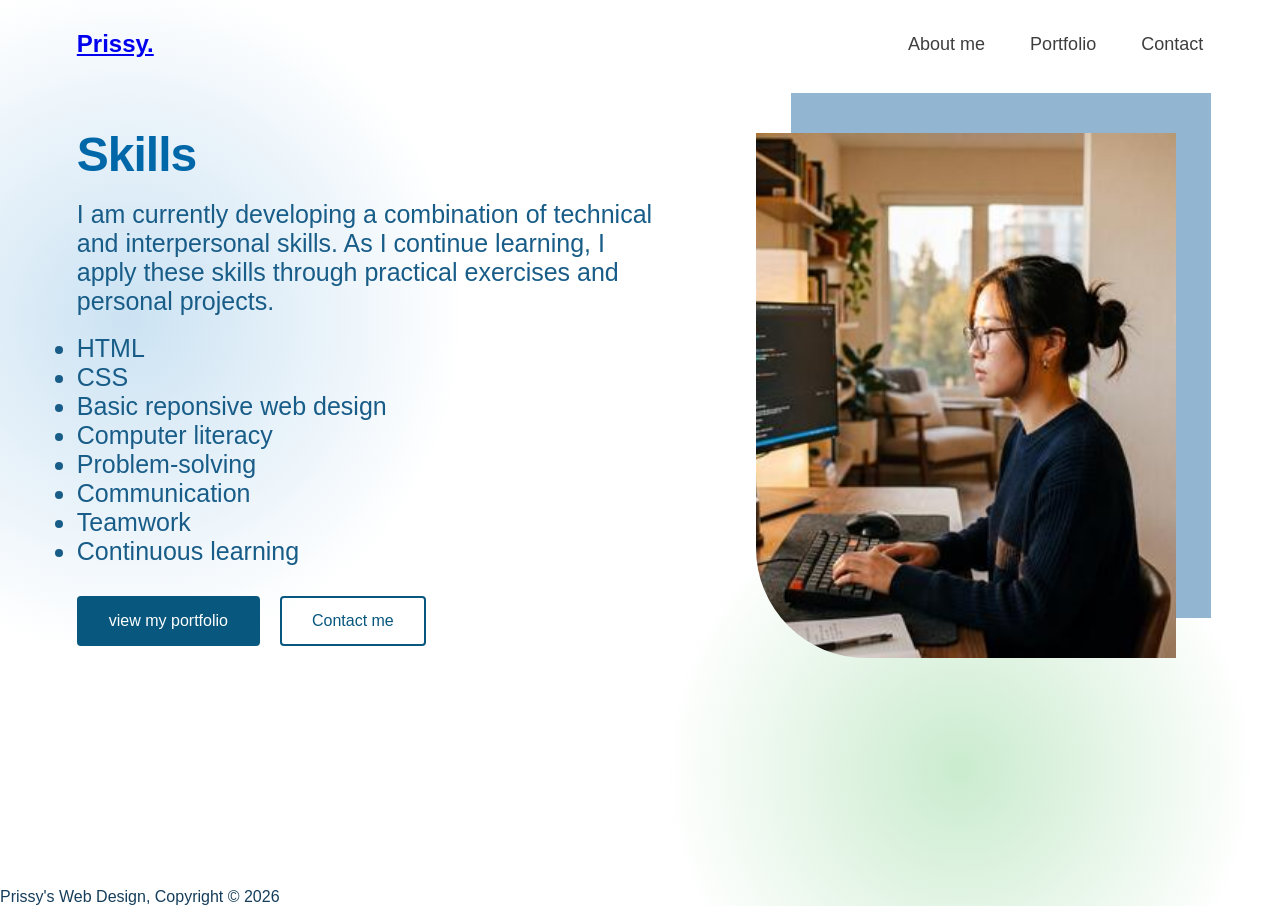
==== skills.html @ b049599b "Add files via upload" ====
<!DOCTYPE html>
<html lang="en">
<head>
    <meta charset="UTF-8">
    <meta name="viewport" content="width=device-width, initial-scale=1.0">
    <title>Skills</title>
      <link rel="stylesheet" href="style.css">
</head>
<body>
    <!-- Header Section -->
    
   <header class="header">
       <span id="logo"> <a href="index.html">Prissy.</a></span>
       
       <nav class="navigation">
           <ul class="nav-1">
             <li class="home"><a href="about-me.html">About me</a></li>
             <li class="port"><a href="port.html">Portfolio</a></li>
             <li class="contact"><a href="contact.html">Contact</a></li>  
           </ul>
       </nav>
   </header>
   
   <main>
       <!-- section 2  -->
       
       <section class="Profile">
           <div class="Profile-container">
               
              <div class="line-1"><h1 class="salutation">Skills</div>

              <div class="line-1">
                <p class="welcome">I am currently developing a combination of technical and interpersonal skills. 
                    As I continue learning, I apply these skills through practical exercises and personal projects.
                </p> <br>

                <ul class="welcome">
                    <li>HTML</li>
                    <li>CSS</li>
                    <li>Basic reponsive web design</li>
                    <li>Computer literacy</li>
                    <li>Problem-solving</li>
                    <li>Communication</li>
                    <li>Teamwork</li>
                    <li>Continuous learning</li>
                </ul>

              </div>
            
            <div class="home-buttons">
                <a href="port.html" class="primary-button"> view my portfolio</a>
                <a href="contact.html" class="secondary-button">Contact me</a>
            </div>
            
            <div class="image">
                <img src="dev.jpg" alt="A female developer">
            </div>   
           </div>
       </section>
   </main>

   <footer>
        <p>Prissy's Web Design, Copyright &copy; 2026</p>
   </footer>
</body>
</html>
---- style.css ----
/* 1. GENERAL CSS RESET */

* {
    margin: 0;
    padding: 0;
    box-sizing: border-box;
}


/*2. GENERAL PAGE STYLING */

html {
    scroll-behavior: smooth;
}

body {
    min-height: 100vh;
    font-family: "Trebuchet MS", Arial, sans-serif;
    color: #153d5a;

    background:
        radial-gradient(
            circle at 10% 35%,
            rgba(107, 173, 220, 0.35),
            transparent 26%
        ),
        radial-gradient(
            circle at 75% 85%,
            rgba(80, 190, 94, 0.30),
            transparent 24%
        ),
        #ffffff;
}


/* 3. HEADER AND NAVIGATION */

.header {
    width: 100%;
    padding: 30px 6%;

    display: flex;
    justify-content: space-between;
    align-items: center;
}

#logo {
    color: #086198;
    font-size: 24px;
    font-weight: bold;
}

.nav-1 {
    display: flex;
    align-items: center;
    gap: 45px;
    list-style: none;
}

.nav-1 a {
    color: #3e3e3e;
    font-size: 18px;
    text-decoration: none;
    transition: color 0.3s ease;
}

.nav-1 a:hover {
    color: #0874b9;
}


/* 4. PROFILE/HERO SECTION */

.Profile {
    min-height: calc(100vh - 100px);
    padding: 40px 6% 70px;
}

.Profile-container {
    width: 100%;
    max-width: 1200px;
    margin: 0 auto;

    display: grid;
    grid-template-columns: 1.1fr 0.9fr;
    column-gap: 70px;
    row-gap: 18px;

    align-items: center;
}

.line-1,
.line-2,
.line-3,
.home-buttons {
    grid-column: 1;
}


/* Welcome text */

.welcome {
    color: #185c88;
    font-size: 25px;
}


/* Main heading */

.salutation {
    color: #0067a8;
    font-size: 48px;
    line-height: 1.12;
    letter-spacing: -1px;
}

#Future-dev {
    color: #269321;
}


/* Brief introduction */

.brief {
    max-width: 540px;
    color: #345b73;
    font-size: 16px;
    line-height: 1.6;
}


/* 5. HOME BUTTONS */

.home-buttons {
    display: flex;
    flex-wrap: wrap;
    gap: 20px;
    margin-top: 12px;
}

.primary-button,
.secondary-button {
    display: inline-block;
    padding: 14px 30px;

    border: 2px solid #07577e;
    border-radius: 4px;

    font-size: 16px;
    text-decoration: none;

    transition:
        background-color 0.3s ease,
        color 0.3s ease,
        transform 0.3s ease;
}

.primary-button {
    background-color: #07577e;
    color: #ffffff;
}

.secondary-button {
    background-color: transparent;
    color: #07577e;
}

.primary-button:hover,
.secondary-button:hover {
    transform: translateY(-3px);
}

.primary-button:hover {
    background-color: #043e5b;
}

.secondary-button:hover {
    background-color: #07577e;
    color: #ffffff;
}


/* 6. PROFILE IMAGE */

.image {
    position: relative;

    grid-column: 2;
    grid-row: 1 / span 4;

    width: 100%;
    max-width: 420px;

    justify-self: center;
    align-self: center;
}

.image::before {
    content: "";

    position: absolute;
    top: -40px;
    right: -35px;

    width: 100%;
    height: 100%;

    background-color: #92b5d2;
    z-index: 0;
}

.image img {
    position: relative;
    z-index: 1;

    display: block;
    width: 100%;
    aspect-ratio: 4 / 5;

    object-fit: cover;
    border-radius: 0 0 0 110px;
}
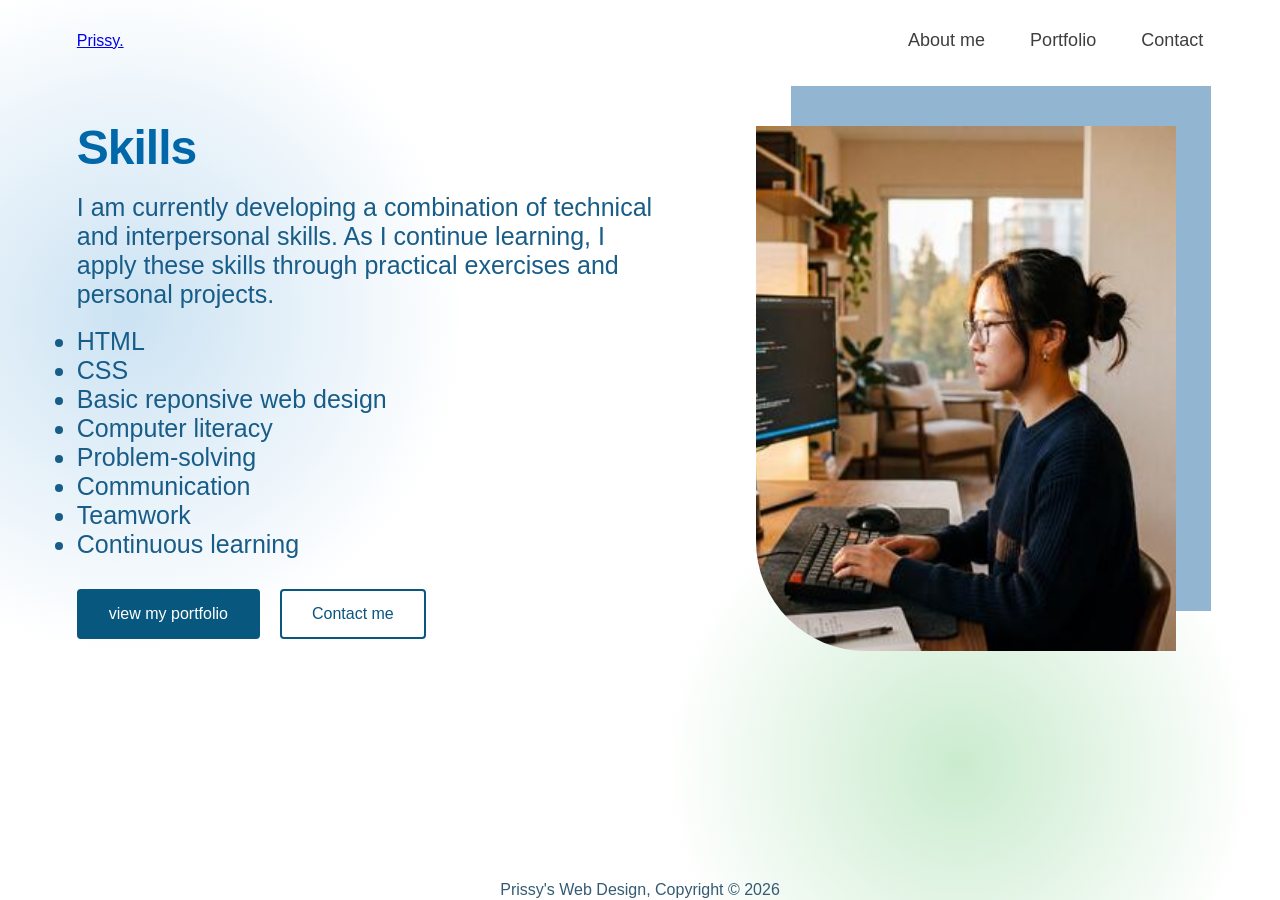
==== commit 895be4ac: "Update skills.html" ====
--- a/skills.html
+++ b/skills.html
@@ -10,7 +10,7 @@
     <!-- Header Section -->
     
    <header class="header">
-       <span id="logo"> <a href="index.html">Prissy.</a></span>
+       <a href="index.html" class="logo">Prissy.</a>
        
        <nav class="navigation">
            <ul class="nav-1">
--- a/style.css
+++ b/style.css
@@ -44,10 +44,34 @@
     align-items: center;
 }
 
-#logo {
-    color: #086198;
-    font-size: 24px;
-    font-weight: bold;
+a#logo {
+   width: 85px;
+   height: 85px;
+
+   display: flex;
+   justify-content: center;
+   align-items: center;
+
+   border: 2px solid #0874b9;
+   border-radius: 50%;
+
+   color: #3e3e3e;
+   background-color: transparent;
+
+   font-size: 18px;
+   font-weight: normal;
+   text-decoration: none;
+
+   transition: 
+        background-color 0.3s ease, 
+        color 0.3s ease,
+        transform 0.3s ease
+}
+
+a#logo:hover {
+    background-color: #0874b9;
+    color: #ffffff;
+    transform: scale(1.05);
 }
 
 .nav-1 {
@@ -219,4 +243,228 @@
 
     object-fit: cover;
     border-radius: 0 0 0 110px;
-}+}
+
+
+
+/*footer*/
+footer p{
+    /*color:#ffffff;*/
+    color: #345b73;
+    text-align:center;
+   /*  padding:10px;
+    margin-bottom:0px;
+    margin-top:20px;*/
+}
+
+/* CONTACT DETAILS AND FORM ONLY*/
+
+.Profile-container > .contact-section {
+    grid-column: 1;
+
+    width: 100%;
+    max-width: 600px;
+
+    padding: 0;
+    background-color: transparent;
+}
+
+
+/*EMAIL, LINKEDIN, GITHUB AND LOCATION */
+
+.contact-section .contact-list {
+    display: grid;
+    gap: 15px;
+
+    margin: 30px 0;
+
+    font-style: normal;
+}
+
+
+/* Each contact-information row */
+
+.contact-section .contact-item {
+    display: grid;
+    grid-template-columns: 45px 1fr;
+    gap: 15px;
+
+    align-items: center;
+
+    padding-bottom: 13px;
+    border-bottom: 1px solid #d4e0e7;
+}
+
+
+/* Circular icon */
+
+.contact-section .contact-icon {
+    width: 42px;
+    height: 42px;
+
+    display: flex;
+    justify-content: center;
+    align-items: center;
+
+    border-radius: 50%;
+
+    background-color: #d9edf8;
+    color: #086198;
+
+    font-size: 14px;
+    font-weight: bold;
+}
+
+
+/* Email, LinkedIn, GitHub and Location labels */
+
+.contact-section .contact-label {
+    display: block;
+    margin-bottom: 3px;
+
+    color: #708896;
+    font-size: 13px;
+}
+
+
+/* Contact links and location */
+
+.contact-section .contact-item a,
+.contact-section .contact-value {
+    color: #153d5a;
+    font-size: 15px;
+    text-decoration: none;
+}
+
+
+/* Link hover effect */
+
+.contact-section .contact-item a:hover {
+    color: #269321;
+    text-decoration: underline;
+}
+
+
+/* CONTACT FORM */
+
+.contact-section .contact-form {
+    width: 100%;
+
+    display: grid;
+    grid-template-columns: 1fr 1fr;
+    gap: 18px;
+
+    padding: 25px;
+
+    border: 1px solid #d4e0e7;
+    border-radius: 8px;
+
+    background-color: #ffffff;
+
+    box-shadow: 0 8px 25px rgba(21, 61, 90, 0.10);
+}
+
+
+/* Each label and input group */
+
+.contact-section .form-group {
+    display: flex;
+    flex-direction: column;
+    gap: 7px;
+}
+
+
+/* Subject and message occupy both columns */
+
+.contact-section .full-width {
+    grid-column: 1 / -1;
+}
+
+
+/* Form labels */
+
+.contact-section .form-group label {
+    color: #153d5a;
+    font-size: 14px;
+    font-weight: bold;
+}
+
+
+/* Input boxes and message box */
+
+.contact-section .form-group input,
+.contact-section .form-group textarea {
+    width: 100%;
+    padding: 12px 14px;
+
+    border: 1px solid #b8cbd6;
+    border-radius: 5px;
+
+    background-color: #f9fcfd;
+    color: #153d5a;
+
+    font-family: inherit;
+    font-size: 14px;
+}
+
+
+/* Message box specifically */
+
+.contact-section .form-group textarea {
+    min-height: 130px;
+    resize: vertical;
+}
+
+
+/* Styling when typing inside a field */
+
+.contact-section .form-group input:focus,
+.contact-section .form-group textarea:focus {
+    border-color: #086198;
+    outline: 3px solid rgba(8, 97, 152, 0.12);
+}
+
+
+/* Placeholder text */
+
+.contact-section .form-group input::placeholder,
+.contact-section .form-group textarea::placeholder {
+    color: #91a4af;
+}
+
+
+/*SEND MESSAGE BUTTON */
+
+.contact-section .send-button {
+    grid-column: 1 / -1;
+    justify-self: start;
+
+    padding: 13px 27px;
+
+    border: 2px solid #086198;
+    border-radius: 5px;
+
+    background-color: #086198;
+    color: #ffffff;
+
+    font-family: inherit;
+    font-size: 15px;
+    font-weight: bold;
+
+    cursor: pointer;
+
+    transition:
+        background-color 0.3s ease,
+        color 0.3s ease,
+        transform 0.3s ease;
+}
+
+
+/* Send-button hover */
+
+.contact-section .send-button:hover {
+    background-color: transparent;
+    color: #086198;
+
+    transform: translateY(-2px);
+}
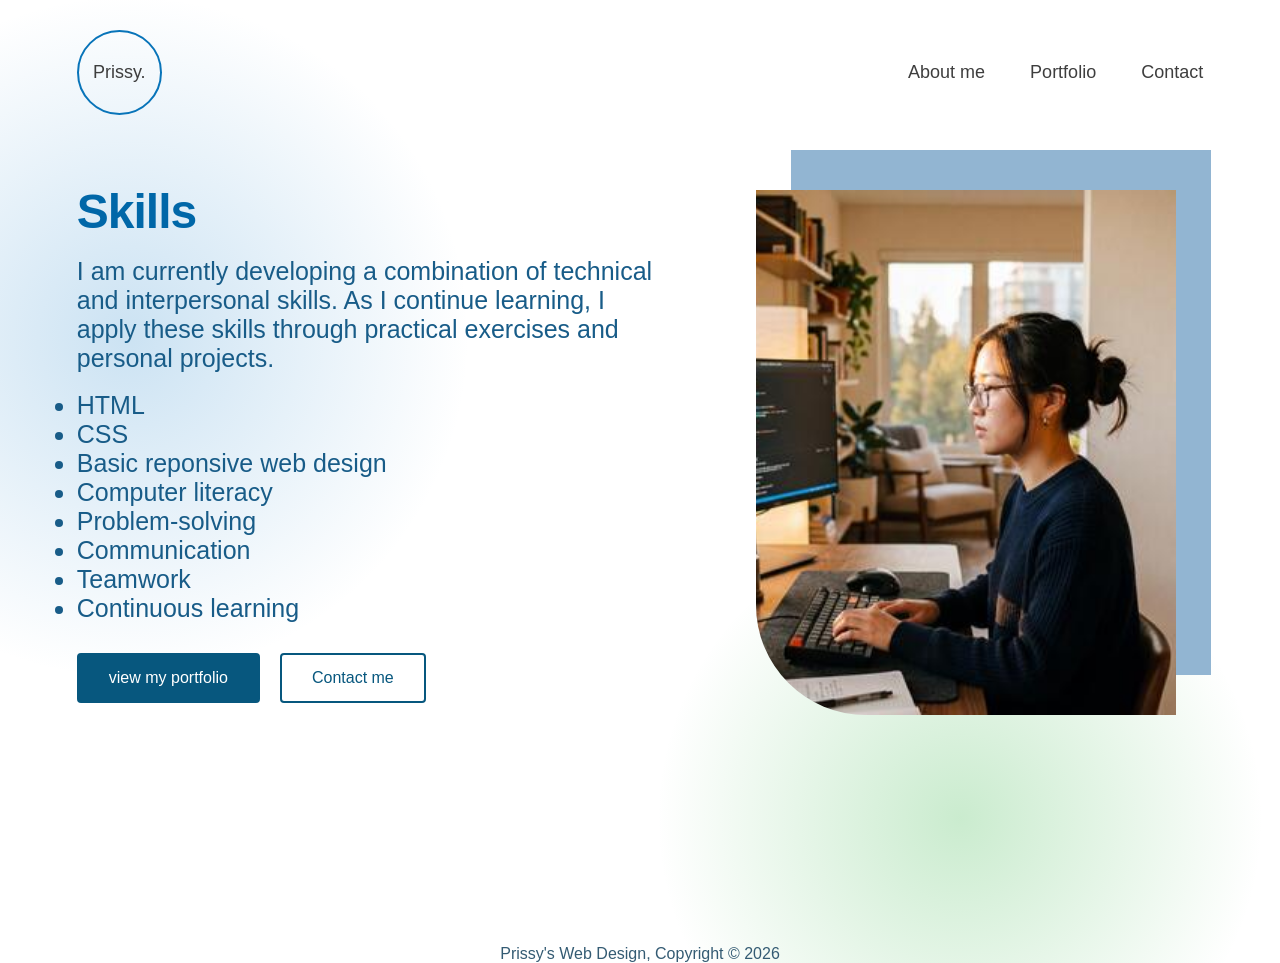
==== commit 091dbf9a: "Update skills.html" ====
--- a/skills.html
+++ b/skills.html
@@ -10,7 +10,7 @@
     <!-- Header Section -->
     
    <header class="header">
-       <a href="index.html" class="logo">Prissy.</a>
+       <a href="index.html" id="logo">Prissy.</a>
        
        <nav class="navigation">
            <ul class="nav-1">
